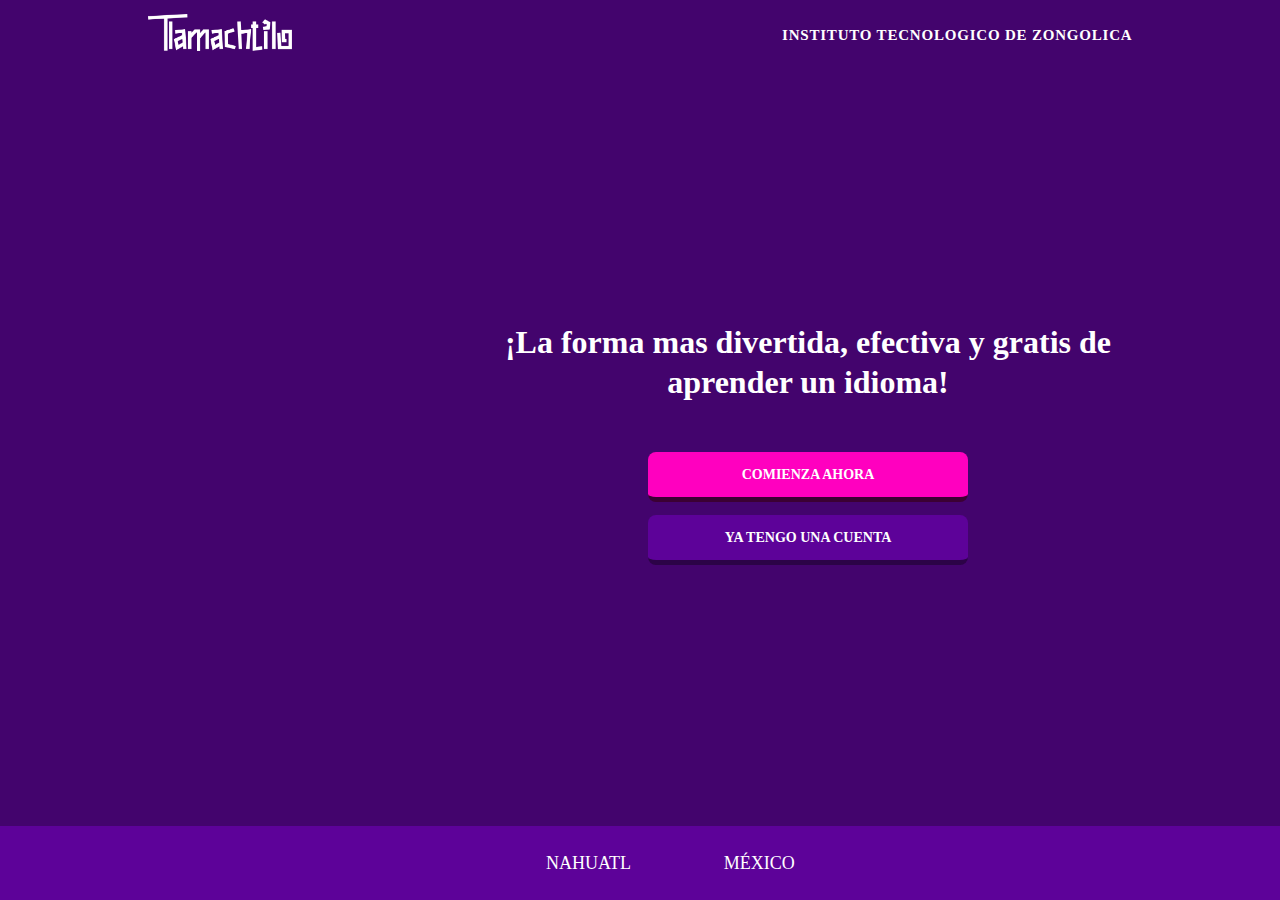
==== index.html @ 31f8cb5a "0.0.1" ====
<!DOCTYPE html>
<html lang="es">
<head>
  <meta charset="UTF-8">
  <meta http-equiv="X-UA-Compatible" content="IE=edge">
  <meta name="viewport" content="width=device-width, initial-scale=1.0">
  <title>Tlamachtilo Web - Aprendiendo Nahuatl</title>
  <meta name="title" content="Tlamachtilo Web - Aprendiendo Nahuatl">
<meta name="description" content="Proyecto escolar I.T. Zongólica. El náhuatl o mexicano​ es una macrolengua utoazteca que se habla principalmente en México y Centroamérica. ">
  <link rel="shortcut icon" href="img/guerrero.png" type="image/x-icon">
  <link rel="stylesheet" href="css/index.css">
  <link rel="stylesheet" href="https://fonts.googleapis.com/css2?family=Material+Symbols+Outlined:opsz,wght,FILL,GRAD@48,400,0,0" />
</head>
<body>
  <section class="section home background__home">
    <header class="header container__nav">
      <nav class="nav">
        <ul>
          <li><a href="index.html"><img src="img/Logo tlamachtilo blanco.png" alt="logo-tlamachtilo" class="image__logo"></a></li>
          <li><a href="https://zongolica.tecnm.mx/TecNM/" target="_blank" class="link__institute">INSTITUTO TECNOLOGICO DE ZONGOLICA</a></li>
        </ul>
      </nav>
    </header>
    <article class="container__home">
      <div class="container__image">
      </div>
      <div class="container__home-subtitle">
        <div class="container__text"><h1>¡La forma mas divertida, efectiva y gratis de aprender un idioma!</h1></div>
        <div class="container__button"><a href="idiomas.html" class="button ">COMIENZA AHORA</a></div>
        <div class="container__button"><a href="login.html" class="button button__login">YA TENGO UNA CUENTA</a></div>
      </div>
    </article>
    <article class="container__phrase">
      <div class="container__text--phrase">
        <div>
          <ul>
            <li><img src="https://cdn-icons-png.flaticon.com/512/4039/4039742.png" alt="">NAHUATL</li>
            <li><img src="https://cdn-icons-png.flaticon.com/512/5372/5372848.png" alt="">MÉXICO</li>
          </ul>
        </div>
      </div>
    </article>
  </section>
</body>
</html>
---- css/index.css ----
@import './modules/layout.css';
@import './modules/nav.css';
@import './modules/home.css';
@import './modules/idiomas.css';
@import './modules/login.css';
@import './modules/quizz.css';
@import './modules/w_a_home.css';


@import url(//db.onlinewebfonts.com/c/3ecce11ea34c149bb63c0c2ba1cc131d?family=FF+DIN+Round);
@font-face {
  font-family: "FF DIN Round"; src: url("//db.onlinewebfonts.com/t/3ecce11ea34c149bb63c0c2ba1cc131d.eot"); 
  src: url("//db.onlinewebfonts.com/t/3ecce11ea34c149bb63c0c2ba1cc131d.eot?#iefix") 
  format("embedded-opentype"), url("//db.onlinewebfonts.com/t/3ecce11ea34c149bb63c0c2ba1cc131d.woff2") 
  format("woff2"), url("//db.onlinewebfonts.com/t/3ecce11ea34c149bb63c0c2ba1cc131d.woff") 
  format("woff"), url("//db.onlinewebfonts.com/t/3ecce11ea34c149bb63c0c2ba1cc131d.ttf") 
  format("truetype"), url("//db.onlinewebfonts.com/t/3ecce11ea34c149bb63c0c2ba1cc131d.svg#FF DIN Round") format("svg"); }

:root{
  --onetrust-banner-height:0px;
  --background-color: #43046d;
  --text-color: #fff;
}
html{
  scroll-behavior: smooth;
}

*{
  margin: 0;
  padding: 0;
  box-sizing: border-box;
}
body{
  font-family: "FF DIN Round";
}
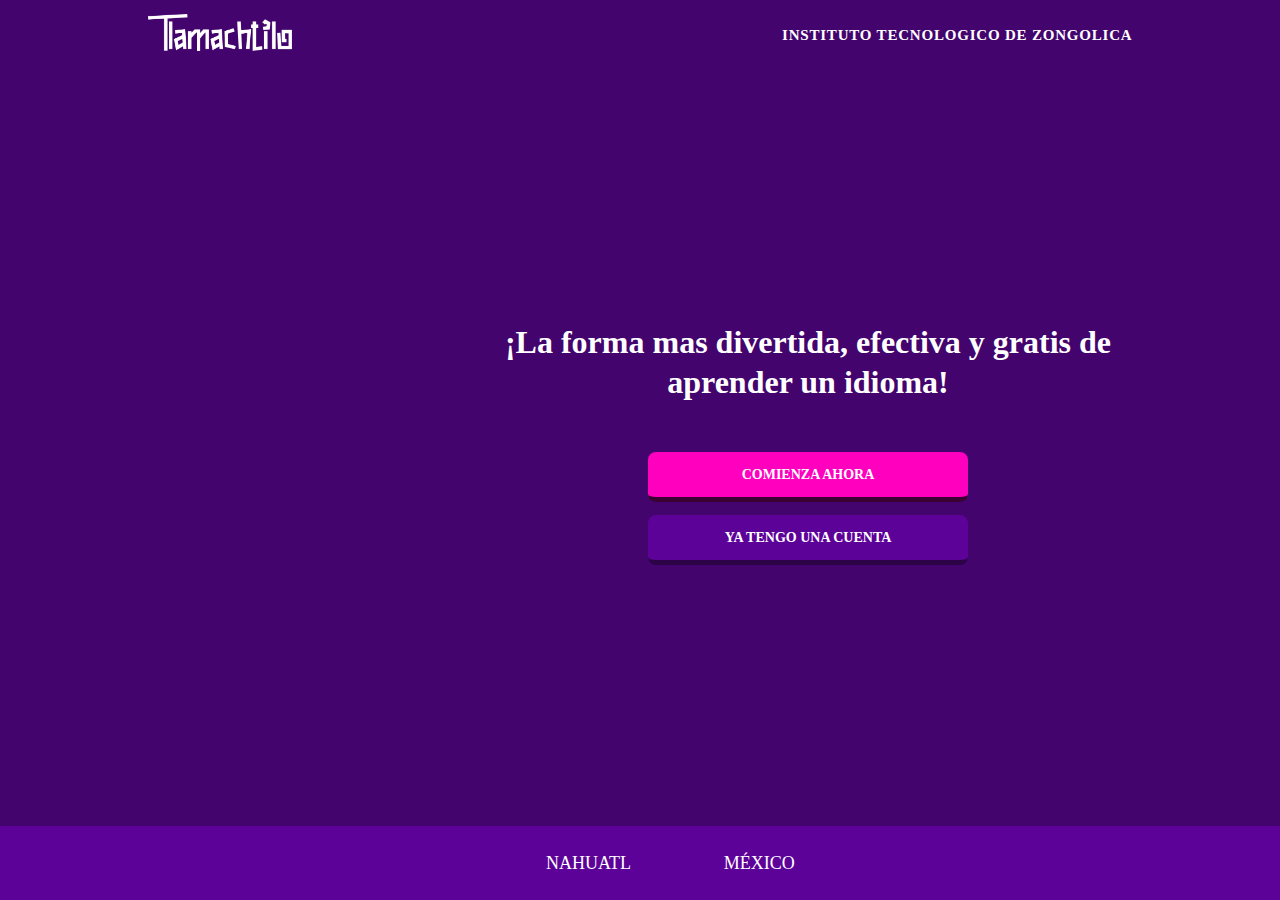
==== commit 0fbc8415: "0.0.212" ====
--- a/index.html
+++ b/index.html
@@ -1,45 +1,95 @@
 <!DOCTYPE html>
 <html lang="es">
-<head>
-  <meta charset="UTF-8">
-  <meta http-equiv="X-UA-Compatible" content="IE=edge">
-  <meta name="viewport" content="width=device-width, initial-scale=1.0">
-  <title>Tlamachtilo Web - Aprendiendo Nahuatl</title>
-  <meta name="title" content="Tlamachtilo Web - Aprendiendo Nahuatl">
-<meta name="description" content="Proyecto escolar I.T. Zongólica. El náhuatl o mexicano​ es una macrolengua utoazteca que se habla principalmente en México y Centroamérica. ">
-  <link rel="shortcut icon" href="img/guerrero.png" type="image/x-icon">
-  <link rel="stylesheet" href="css/index.css">
-  <link rel="stylesheet" href="https://fonts.googleapis.com/css2?family=Material+Symbols+Outlined:opsz,wght,FILL,GRAD@48,400,0,0" />
-</head>
-<body>
-  <section class="section home background__home">
-    <header class="header container__nav">
-      <nav class="nav">
-        <ul>
-          <li><a href="index.html"><img src="img/Logo tlamachtilo blanco.png" alt="logo-tlamachtilo" class="image__logo"></a></li>
-          <li><a href="https://zongolica.tecnm.mx/TecNM/" target="_blank" class="link__institute">INSTITUTO TECNOLOGICO DE ZONGOLICA</a></li>
-        </ul>
-      </nav>
-    </header>
-    <article class="container__home">
-      <div class="container__image">
-      </div>
-      <div class="container__home-subtitle">
-        <div class="container__text"><h1>¡La forma mas divertida, efectiva y gratis de aprender un idioma!</h1></div>
-        <div class="container__button"><a href="idiomas.html" class="button ">COMIENZA AHORA</a></div>
-        <div class="container__button"><a href="login.html" class="button button__login">YA TENGO UNA CUENTA</a></div>
-      </div>
-    </article>
-    <article class="container__phrase">
-      <div class="container__text--phrase">
-        <div>
+  <head>
+    <meta charset="UTF-8" />
+    <meta http-equiv="X-UA-Compatible" content="IE=edge" />
+    <meta name="viewport" content="width=device-width, initial-scale=1.0" />
+    <title>Tlamachtilo Web - Aprendiendo Nahuatl</title>
+    <meta name="title" content="Tlamachtilo Web - Aprendiendo Nahuatl" />
+    <meta
+      name="description"
+      content="Proyecto escolar I.T. Zongólica. El náhuatl o mexicano​ es una macrolengua utoazteca que se habla principalmente en México y Centroamérica. "
+    />
+    <meta
+      property="og:url"
+      content="https://bryandlc654.github.io/Tlamachtilo_Web/"
+    />
+    <meta property="og:type" content="website" />
+    <meta property="og:title" content="Tlamachtilo Web - Aprendiendo Nahuatl" />
+    <meta
+      property="og:description"
+      content="Proyecto escolar I.T. Zongólica. El náhuatl o mexicano​ es una macrolengua utoazteca que se habla principalmente en México y Centroamérica. "
+    />
+    <meta property="og:image" content="https://i.postimg.cc/kGhRBKYq/home.jpg" />
+    <link rel="shortcut icon" href="img/guerrero.png" type="image/x-icon" />
+    <link rel="stylesheet" href="css/index.css" />
+    <link
+      rel="stylesheet"
+      href="https://fonts.googleapis.com/css2?family=Material+Symbols+Outlined:opsz,wght,FILL,GRAD@48,400,0,0"
+    />
+  </head>
+  <body>
+    <section class="section home background__home">
+      <header class="header container__nav">
+        <nav class="nav">
           <ul>
-            <li><img src="https://cdn-icons-png.flaticon.com/512/4039/4039742.png" alt="">NAHUATL</li>
-            <li><img src="https://cdn-icons-png.flaticon.com/512/5372/5372848.png" alt="">MÉXICO</li>
+            <li>
+              <a href="index.html"
+                ><img
+                  src="img/Logo tlamachtilo blanco.png"
+                  alt="logo-tlamachtilo"
+                  class="image__logo"
+              /></a>
+            </li>
+            <li>
+              <a
+                href="https://zongolica.tecnm.mx/TecNM/"
+                target="_blank"
+                class="link__institute"
+                >INSTITUTO TECNOLOGICO DE ZONGOLICA</a
+              >
+            </li>
           </ul>
+        </nav>
+      </header>
+      <article class="container__home">
+        <div class="container__image"></div>
+        <div class="container__home-subtitle">
+          <div class="container__text">
+            <h1>
+              ¡La forma mas divertida, efectiva y gratis de aprender un idioma!
+            </h1>
+          </div>
+          <div class="container__button">
+            <a href="idiomas.html" class="button">COMIENZA AHORA</a>
+          </div>
+          <div class="container__button">
+            <a href="login.html" class="button button__login"
+              >YA TENGO UNA CUENTA</a
+            >
+          </div>
         </div>
-      </div>
-    </article>
-  </section>
-</body>
-</html>+      </article>
+      <article class="container__phrase">
+        <div class="container__text--phrase">
+          <div>
+            <ul>
+              <li>
+                <img
+                  src="https://cdn-icons-png.flaticon.com/512/4039/4039742.png"
+                  alt=""
+                />NAHUATL
+              </li>
+              <li>
+                <img
+                  src="https://cdn-icons-png.flaticon.com/512/5372/5372848.png"
+                  alt=""
+                />MÉXICO
+              </li>
+            </ul>
+          </div>
+        </div>
+      </article>
+    </section>
+  </body>
+</html>
--- a/css/index.css
+++ b/css/index.css
@@ -5,6 +5,7 @@
 @import './modules/login.css';
 @import './modules/quizz.css';
 @import './modules/w_a_home.css';
+@import './modules/sopa.css';
 
 
 @import url(//db.onlinewebfonts.com/c/3ecce11ea34c149bb63c0c2ba1cc131d?family=FF+DIN+Round);
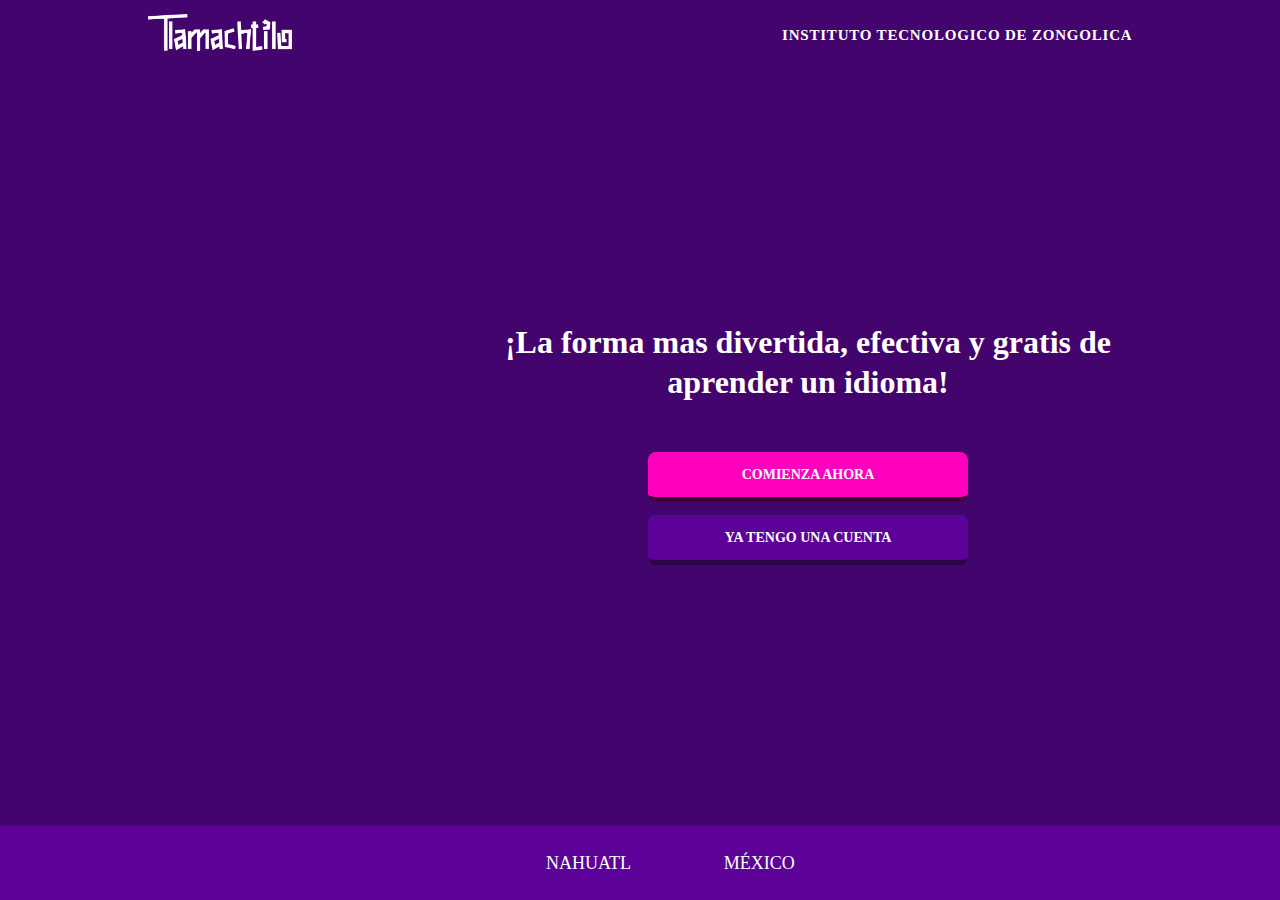
==== commit a740dc90: "0.0.22" ====
--- a/index.html
+++ b/index.html
@@ -28,6 +28,7 @@
       href="https://fonts.googleapis.com/css2?family=Material+Symbols+Outlined:opsz,wght,FILL,GRAD@48,400,0,0"
     />
   </head>
+
   <body>
     <section class="section home background__home">
       <header class="header container__nav">
@@ -36,7 +37,7 @@
             <li>
               <a href="index.html"
                 ><img
-                  src="img/Logo tlamachtilo blanco.png"
+                  src="img/Logo tlamachtilo blanco.webp"
                   alt="logo-tlamachtilo"
                   class="image__logo"
               /></a>
